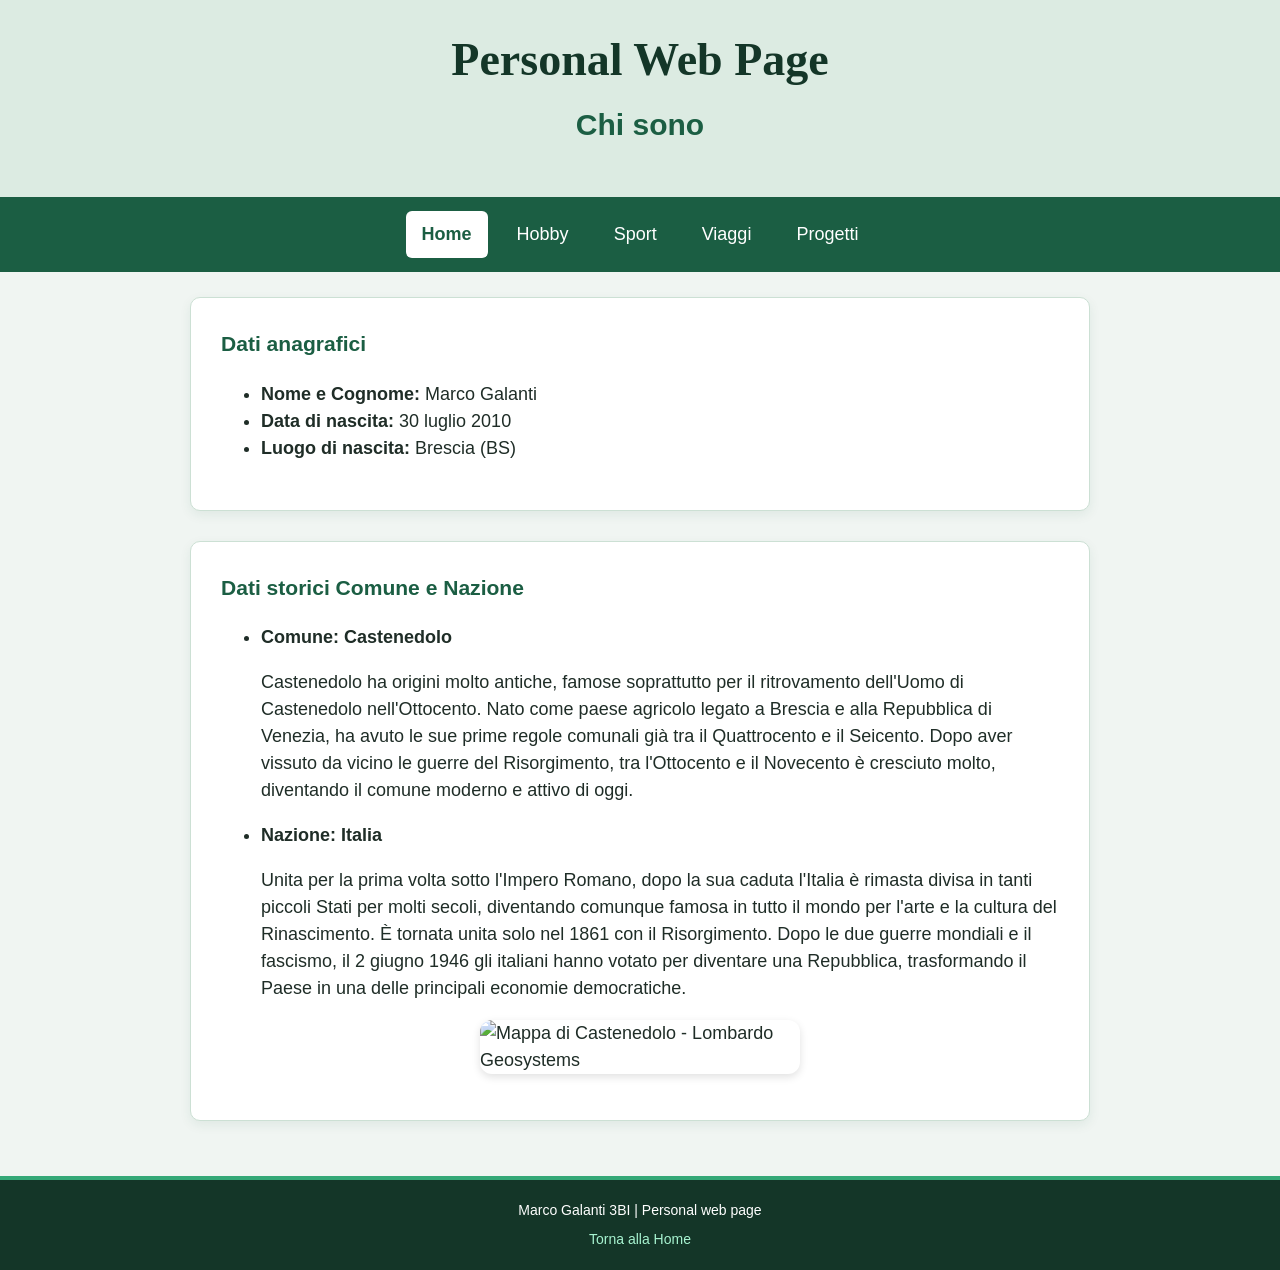
==== Tecn. Informatiche/Personal_Web_Page/index.html @ 2428fdcd "Refresh personal website with shared styling Rework the personal pages in Italian with consistent na" ====
<!DOCTYPE html>
<html lang="it">
<head>
    <meta charset="UTF-8">
    <meta name="viewport" content="width=device-width, initial-scale=1.0">
    <title>Personal Web Page</title>
    <link rel="stylesheet" href="style.css">
</head>
<body>
    <header>
        <h1>Personal Web Page</h1>
        <h2>Chi sono</h2>
    </header>

    <nav>
        <a href="index.html" class="attivo">Home</a>
        <a href="hobby.html">Hobby</a>
        <a href="sport.html">Sport</a>
        <a href="viaggi.html">Viaggi</a>
        <a href="progetti.html">Progetti</a>
    </nav>

    <main>
        <section>
            <h3>Dati anagrafici</h3>
            <ul>
                <li><strong>Nome e Cognome:</strong> Marco Galanti</li>
                <li><strong>Data di nascita:</strong> 30 luglio 2010</li>
                <li><strong>Luogo di nascita:</strong> Brescia (BS)</li>
            </ul>
        </section>

        <section>
            <h3>Dati storici Comune e Nazione</h3>
            <ul>
                <li>
                    <strong>Comune: Castenedolo</strong>
                    <p>Castenedolo ha origini molto antiche, famose soprattutto per il ritrovamento dell'Uomo di Castenedolo nell'Ottocento. Nato come paese agricolo legato a Brescia e alla Repubblica di Venezia, ha avuto le sue prime regole comunali già tra il Quattrocento e il Seicento. Dopo aver vissuto da vicino le guerre del Risorgimento, tra l'Ottocento e il Novecento è cresciuto molto, diventando il comune moderno e attivo di oggi.</p>
                </li>
                <li>
                    <strong>Nazione: Italia</strong>
                    <p>Unita per la prima volta sotto l'Impero Romano, dopo la sua caduta l'Italia è rimasta divisa in tanti piccoli Stati per molti secoli, diventando comunque famosa in tutto il mondo per l'arte e la cultura del Rinascimento. È tornata unita solo nel 1861 con il Risorgimento. Dopo le due guerre mondiali e il fascismo, il 2 giugno 1946 gli italiani hanno votato per diventare una Repubblica, trasformando il Paese in una delle principali economie democratiche.</p>
                </li>
            </ul>

            <img src="img/cartina_Castenedolo.png" alt="Mappa di Castenedolo - Lombardo Geosystems" class="foto">
        </section>

        
    </main>

    <footer>
        <p>Marco Galanti 3BI | Personal web page</p>
        <a href="index.html">Torna alla Home</a>
    </footer>
</body>
</html>
---- Tecn. Informatiche/Personal_Web_Page/style.css ----
body {
    background-color: #f0f5f2;
    color: #1f2d27;
    font-family: Arial, sans-serif;
    font-size: 18px;
    line-height: 1.5;
    margin: 0;
}

header {
    background-color: #dcebe2;
    text-align: center;
    padding: 25px 20px;
}

h1 {
    color: #143628;
    text-align: center;
    font-size: 46px;
    font-family: 'Times New Roman', Times, serif;
    margin: 0 0 8px;
}

h2, h3, h4 {
    color: #1b5e43;
    margin-top: 0;
}

h2 {
    text-align: center;
    font-family: sans-serif;
    font-size: 30px;
}

.sottotitolo {
    color: #4a6358;
    text-align: center;
    font-style: italic;
}

nav {
    background-color: #1b5e43;
    text-align: center;
    padding: 10px;
}

nav a {
    display: inline-block;
    color: #ffffff;
    text-decoration: none;
    padding: 10px 16px;
    margin: 4px;
    border-radius: 6px;
    transition: background-color 0.2s;
}

nav a:hover, nav a:focus-visible {
    background-color: #2d805e;
}

nav a.attivo {
    background-color: #ffffff;
    color: #1b5e43;
    font-weight: bold;
}

main {
    max-width: 900px;
    margin: 0 auto;
    padding: 25px 20px;
}

section {
    background-color: #ffffff;
    border: 1px solid #cce0d4;
    border-radius: 10px;
    padding: 30px;
    margin-bottom: 30px;
    box-shadow: 0 4px 12px rgba(27, 94, 67, 0.08);
}

main a {
    color: #1b5e43;
    font-weight: bold;
    text-decoration: none;
}

main a:hover {
    text-decoration: underline;
}

.evidenza {
    color: #143628;
    background-color: #d1fae5;
    border-left: 4px solid #1b5e43;
    padding: 10px;
    border-radius: 4px;
    text-align: center;
    font-family: 'Gill Sans', 'Gill Sans MT', Calibri, 'Trebuchet MS', sans-serif;
    font-size: large;
}

.foto {
    display: block;
    width: 100%;
    max-width: 320px;
    height: auto;
    margin: 16px auto;
    border-radius: 12px;
    box-shadow: 0 3px 8px rgba(0, 0, 0, 0.12);
}

footer {
    background-color: #143628;
    color: #ffffff;
    text-align: center;
    padding: 20px;
    border-top: 4px solid #34a877;
    font-size: 14px;
}

footer p {
    margin: 0 0 8px;
}

footer a {
    color: #a7f3d0;
    text-decoration: none;
}

footer a:hover {
    text-decoration: underline;
}
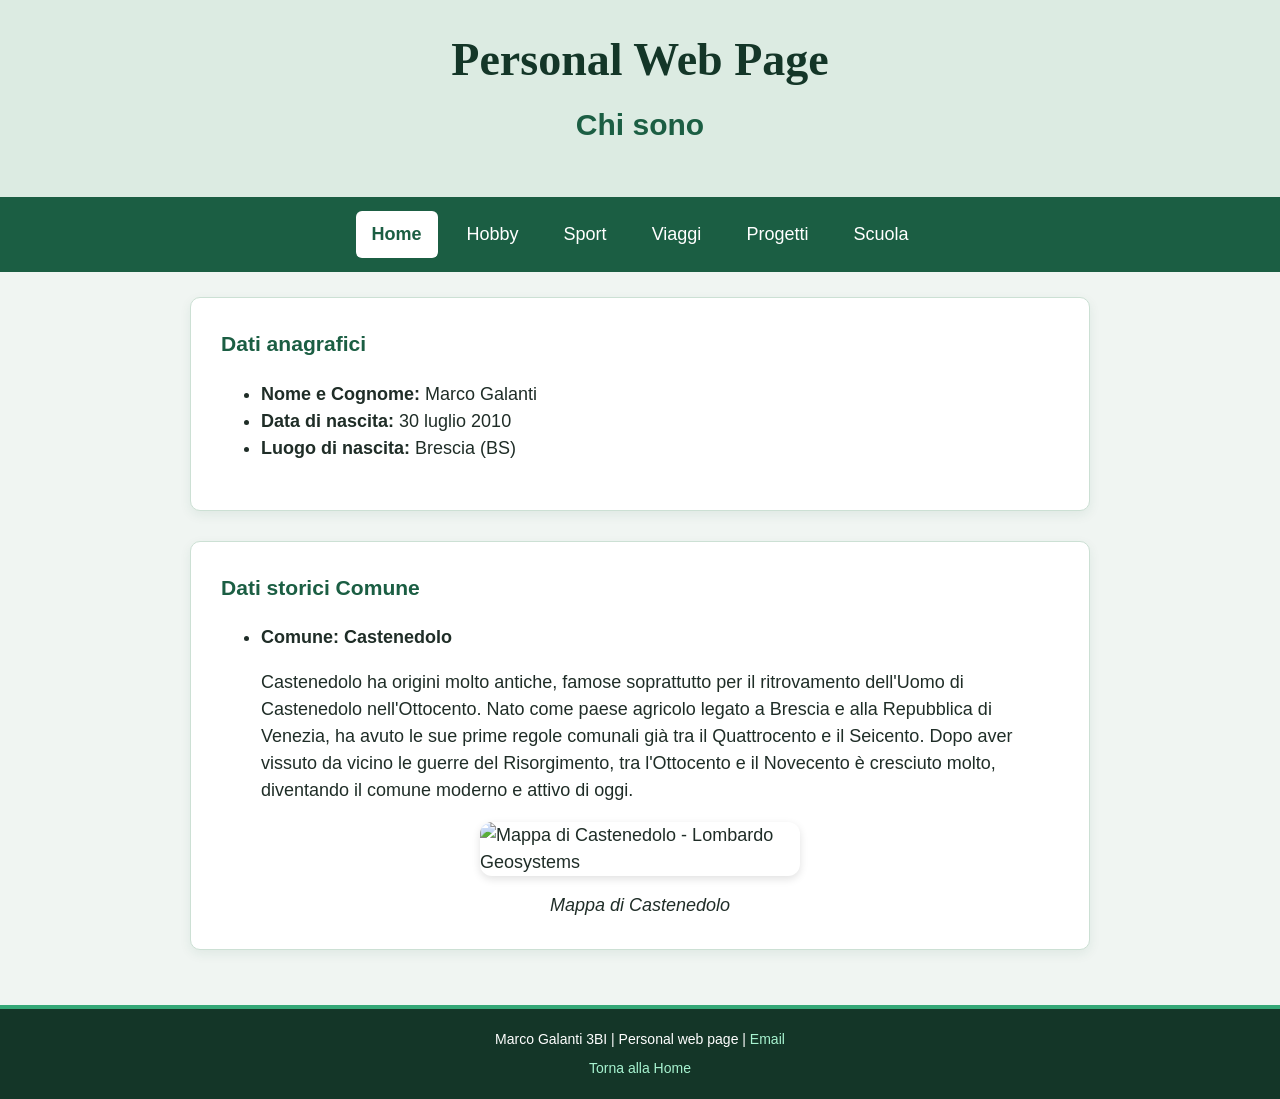
==== commit 367ccb3e: "Expand personal site with school and project details Add a school page and supporting images, link i" ====
--- a/Tecn. Informatiche/Personal_Web_Page/index.html
+++ b/Tecn. Informatiche/Personal_Web_Page/index.html
@@ -18,6 +18,7 @@
         <a href="sport.html">Sport</a>
         <a href="viaggi.html">Viaggi</a>
         <a href="progetti.html">Progetti</a>
+        <a href="scuola.html">Scuola</a>
     </nav>
 
     <main>
@@ -31,26 +32,22 @@
         </section>
 
         <section>
-            <h3>Dati storici Comune e Nazione</h3>
+            <h3>Dati storici Comune</h3>
             <ul>
                 <li>
                     <strong>Comune: Castenedolo</strong>
                     <p>Castenedolo ha origini molto antiche, famose soprattutto per il ritrovamento dell'Uomo di Castenedolo nell'Ottocento. Nato come paese agricolo legato a Brescia e alla Repubblica di Venezia, ha avuto le sue prime regole comunali già tra il Quattrocento e il Seicento. Dopo aver vissuto da vicino le guerre del Risorgimento, tra l'Ottocento e il Novecento è cresciuto molto, diventando il comune moderno e attivo di oggi.</p>
                 </li>
-                <li>
-                    <strong>Nazione: Italia</strong>
-                    <p>Unita per la prima volta sotto l'Impero Romano, dopo la sua caduta l'Italia è rimasta divisa in tanti piccoli Stati per molti secoli, diventando comunque famosa in tutto il mondo per l'arte e la cultura del Rinascimento. È tornata unita solo nel 1861 con il Risorgimento. Dopo le due guerre mondiali e il fascismo, il 2 giugno 1946 gli italiani hanno votato per diventare una Repubblica, trasformando il Paese in una delle principali economie democratiche.</p>
-                </li>
             </ul>
-
             <img src="img/cartina_Castenedolo.png" alt="Mappa di Castenedolo - Lombardo Geosystems" class="foto">
+            <figcaption>Mappa di Castenedolo</figcaption>
         </section>
 
         
     </main>
 
     <footer>
-        <p>Marco Galanti 3BI | Personal web page</p>
+        <p>Marco Galanti 3BI | Personal web page | <a href="mailto:marcogalanti30@gmail.com">Email</a></p>
         <a href="index.html">Torna alla Home</a>
     </footer>
 </body>
--- a/Tecn. Informatiche/Personal_Web_Page/style.css
+++ b/Tecn. Informatiche/Personal_Web_Page/style.css
@@ -130,4 +130,25 @@
 
 footer a:hover {
     text-decoration: underline;
-}+}
+
+figcaption {
+    text-align: center;
+    font-family: comic 'Gill Sans', 'Gill Sans MT', Calibri, 'Trebuchet MS', sans-serif;
+    font-style: italic;
+}
+
+.box-logo {
+  display: flex;
+  align-items: center;
+  gap: 12px;
+}
+
+.logo {
+  width: 32px;
+  height: auto;
+}
+
+.box-logo p {
+  margin: 0;
+}
